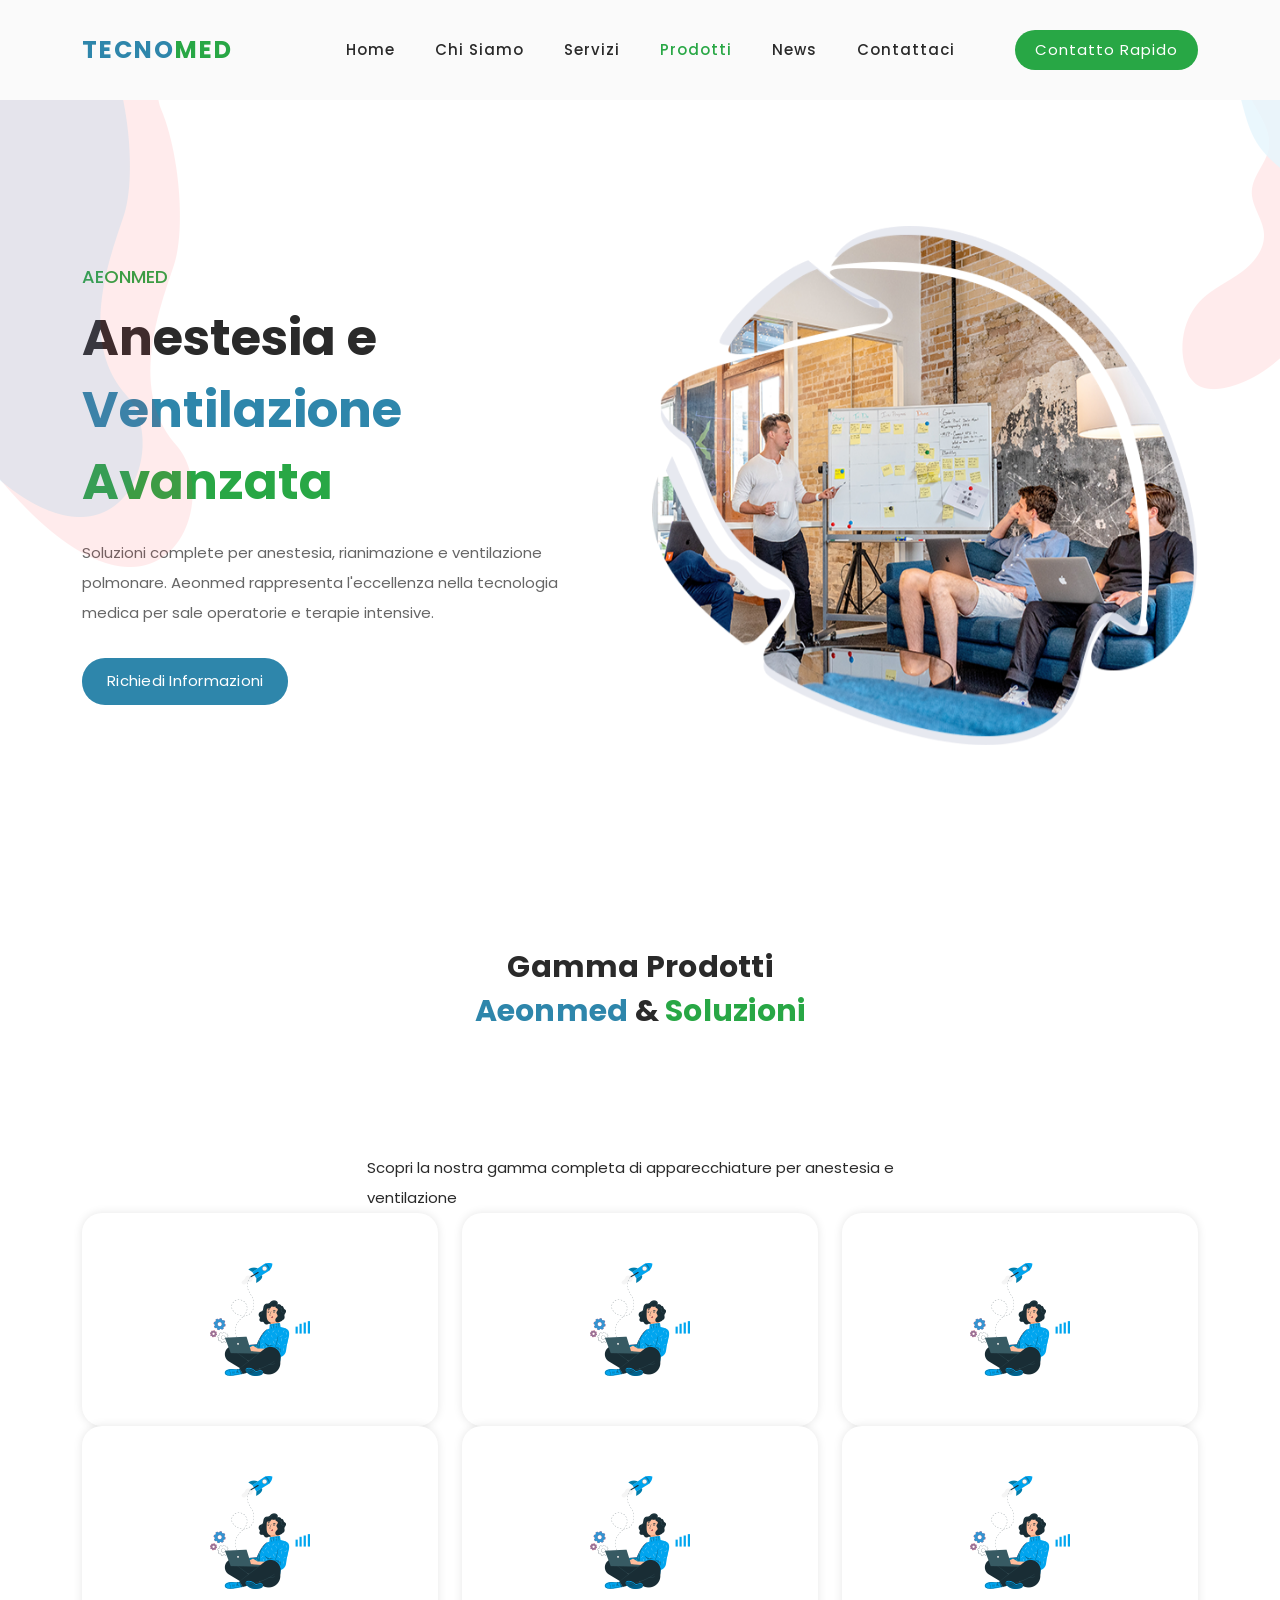
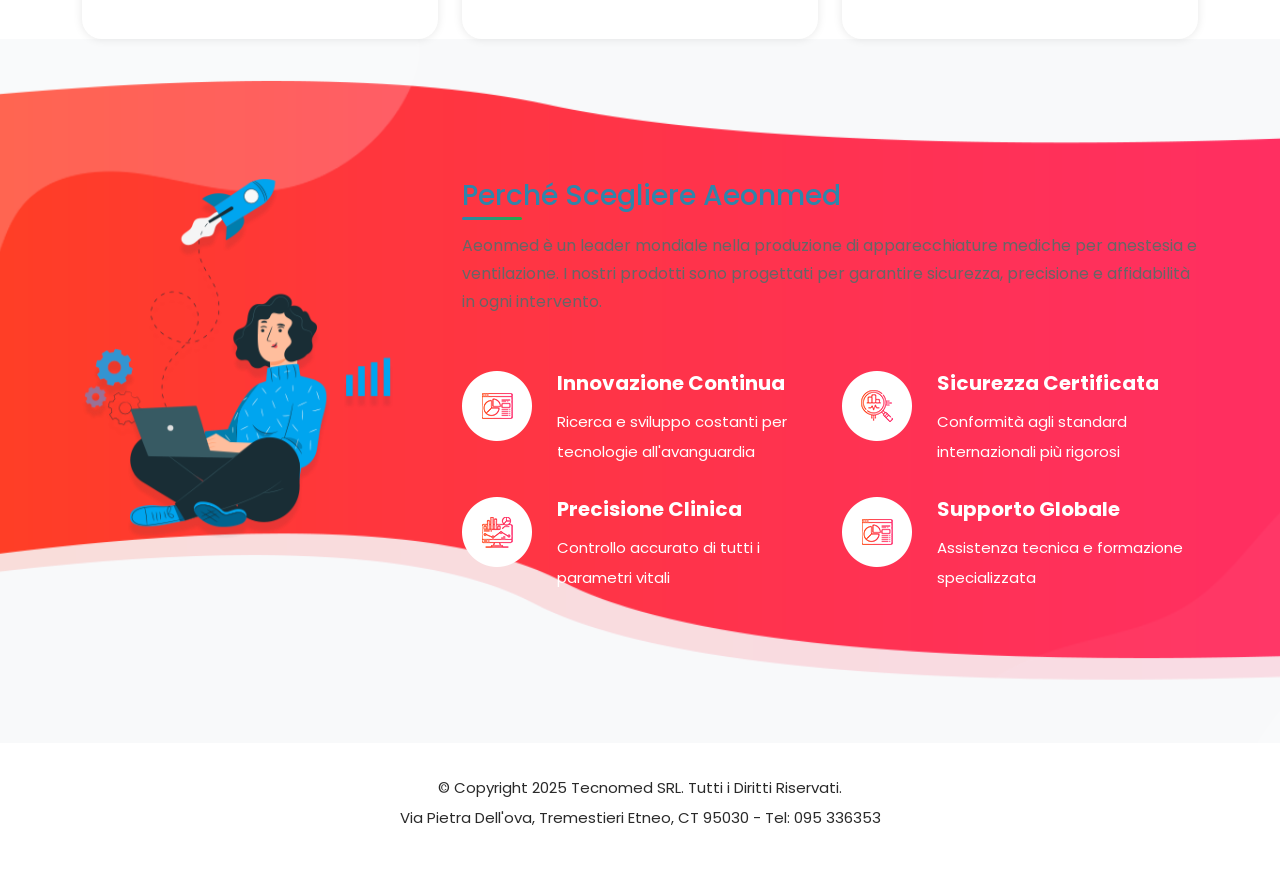
==== aeonmed.html @ e7a92d98 "first change" ====
<!DOCTYPE html>
<html lang="it">

<head>
    <meta charset="UTF-8">
    <meta name="viewport" content="width=device-width, initial-scale=1, shrink-to-fit=no">
    <meta name="description" content="Aeonmed - Apparecchiature per anestesia, tavoli operatori e ventilatori polmonari">
    <meta name="author" content="Tecnomed SRL">
    <link rel="preconnect" href="https://fonts.gstatic.com">
    <link href="https://fonts.googleapis.com/css2?family=Poppins:wght@100;200;300;400;500;600;700;800;900&display=swap" rel="stylesheet">

    <title>Aeonmed - Anestesia e Ventilatori | Tecnomed SRL</title>

    <!-- Bootstrap core CSS -->
    <link href="vendor/bootstrap/css/bootstrap.min.css" rel="stylesheet">

    <!-- Additional CSS Files -->
    <link rel="stylesheet" href="assets/css/fontawesome.css">
    <link rel="stylesheet" href="assets/css/templatemo-space-dynamic.css">
    <link rel="stylesheet" href="assets/css/animated.css">
    <link rel="stylesheet" href="assets/css/owl.css">
    <link rel="stylesheet" href="assets/css/tecnomed-colors.css">
</head>

<body>

    <!-- ***** Header Area Start ***** -->
    <header class="header-area header-sticky wow slideInDown" data-wow-duration="0.75s" data-wow-delay="0s">
        <div class="container">
            <div class="row">
                <div class="col-12">
                    <nav class="main-nav">
                        <!-- ***** Logo Start ***** -->
                        <a href="index.html" class="logo">
                            <h4>Tecno<span>med</span></h4>
                        </a>
                        <!-- ***** Logo End ***** -->
                        <!-- ***** Menu Start ***** -->
                        <ul class="nav">
                            <li class="scroll-to-section"><a href="index.html">Home</a></li>
                            <li class="scroll-to-section"><a href="index.html#about">Chi Siamo</a></li>
                            <li class="scroll-to-section"><a href="index.html#services">Servizi</a></li>
                            <li class="scroll-to-section"><a href="index.html#portfolio" class="active">Prodotti</a></li>
                            <li class="scroll-to-section"><a href="index.html#blog">News</a></li>
                            <li class="scroll-to-section"><a href="index.html#contact">Contattaci</a></li>
                            <li class="scroll-to-section">
                                <div class="main-red-button"><a href="index.html#contact">Contatto Rapido</a></div>
                            </li>
                        </ul>
                        <a class='menu-trigger'>
                            <span>Menu</span>
                        </a>
                        <!-- ***** Menu End ***** -->
                    </nav>
                </div>
            </div>
        </div>
    </header>
    <!-- ***** Header Area End ***** -->

    <!-- ***** Main Banner Area Start ***** -->
    <div class="main-banner wow fadeIn" style="background: #f8f9fa; padding: 120px 0 80px 0;">
        <div class="container">
            <div class="row">
                <div class="col-lg-12">
                    <div class="row">
                        <div class="col-lg-6 align-self-center">
                            <div class="left-content header-text wow fadeInLeft" data-wow-duration="1s" data-wow-delay="1s">
                                <h6 style="color: #2E86AB;">Aeonmed</h6>
                                <h2 style="color: #2a2a2a;">Anestesia e <em style="color: #2E86AB;">Ventilazione</em> <span style="color: #28A745;">Avanzata</span></h2>
                                <p style="color: #666;">Soluzioni complete per anestesia, rianimazione e ventilazione polmonare. Aeonmed rappresenta l'eccellenza nella tecnologia medica per sale operatorie e terapie intensive.</p>
                                <div class="main-blue-button" style="margin-top: 30px;">
                                    <a href="index.html#contact">Richiedi Informazioni</a>
                                </div>
                            </div>
                        </div>
                        <div class="col-lg-6">
                            <div class="right-image wow fadeInRight" data-wow-duration="1s" data-wow-delay="0.5s">
                                <img src="assets/images/banner-right-image.png" alt="Aeonmed">
                            </div>
                        </div>
                    </div>
                </div>
            </div>
        </div>
    </div>
    <!-- ***** Main Banner Area End ***** -->

    <!-- ***** Products Categories Start ***** -->
    <div id="products" class="our-portfolio section" style="padding-top: 80px;">
        <div class="container">
            <div class="row">
                <div class="col-lg-6 offset-lg-3">
                    <div class="section-heading wow bounceIn" data-wow-duration="1s" data-wow-delay="0.2s">
                        <h2>Gamma Prodotti <em>Aeonmed</em> &amp; <span>Soluzioni</span></h2>
                        <p>Scopri la nostra gamma completa di apparecchiature per anestesia e ventilazione</p>
                    </div>
                </div>
            </div>
            <div class="row">
                <div class="col-lg-4 col-sm-6">
                    <a href="aeonmed-anestesia.html">
                        <div class="item wow bounceInUp" data-wow-duration="1s" data-wow-delay="0.3s">
                            <div class="hidden-content">
                                <h4>Anestesia</h4>
                                <p>Stazioni di anestesia complete con sistemi di monitoraggio avanzati.</p>
                            </div>
                            <div class="showed-content">
                                <img src="assets/images/portfolio-image.png" alt="Anestesia Aeonmed">
                            </div>
                        </div>
                    </a>
                </div>
                <div class="col-lg-4 col-sm-6">
                    <a href="aeonmed-tavoli.html">
                        <div class="item wow bounceInUp" data-wow-duration="1s" data-wow-delay="0.4s">
                            <div class="hidden-content">
                                <h4>Tavoli Operatori</h4>
                                <p>Tavoli operatori elettrici e manuali per ogni specialità chirurgica.</p>
                            </div>
                            <div class="showed-content">
                                <img src="assets/images/portfolio-image.png" alt="Tavoli Operatori">
                            </div>
                        </div>
                    </a>
                </div>
                <div class="col-lg-4 col-sm-6">
                    <a href="aeonmed-ventilatori.html">
                        <div class="item wow bounceInUp" data-wow-duration="1s" data-wow-delay="0.5s">
                            <div class="hidden-content">
                                <h4>Ventilatori Polmonari</h4>
                                <p>Ventilatori per terapia intensiva e supporto respiratorio avanzato.</p>
                            </div>
                            <div class="showed-content">
                                <img src="assets/images/portfolio-image.png" alt="Ventilatori">
                            </div>
                        </div>
                    </a>
                </div>
                <div class="col-lg-4 col-sm-6">
                    <a href="aeonmed-rianimazione.html">
                        <div class="item wow bounceInUp" data-wow-duration="1s" data-wow-delay="0.6s">
                            <div class="hidden-content">
                                <h4>Rianimazione</h4>
                                <p>Sistemi completi per rianimazione e supporto vitale avanzato.</p>
                            </div>
                            <div class="showed-content">
                                <img src="assets/images/portfolio-image.png" alt="Rianimazione">
                            </div>
                        </div>
                    </a>
                </div>
                <div class="col-lg-4 col-sm-6">
                    <a href="aeonmed-bpap.html">
                        <div class="item wow bounceInUp" data-wow-duration="1s" data-wow-delay="0.7s">
                            <div class="hidden-content">
                                <h4>BPAP</h4>
                                <p>Sistemi di ventilazione non invasiva a pressione positiva bifasica.</p>
                            </div>
                            <div class="showed-content">
                                <img src="assets/images/portfolio-image.png" alt="BPAP">
                            </div>
                        </div>
                    </a>
                </div>
                <div class="col-lg-4 col-sm-6">
                    <a href="aeonmed-cpap.html">
                        <div class="item wow bounceInUp" data-wow-duration="1s" data-wow-delay="0.8s">
                            <div class="hidden-content">
                                <h4>CPAP</h4>
                                <p>Dispositivi per pressione positiva continua delle vie aeree.</p>
                            </div>
                            <div class="showed-content">
                                <img src="assets/images/portfolio-image.png" alt="CPAP">
                            </div>
                        </div>
                    </a>
                </div>
            </div>
        </div>
    </div>
    <!-- ***** Products Categories End ***** -->

    <!-- ***** Features Section Start ***** -->
    <div class="about-us section" style="background-color: #f8f9fa;">
        <div class="container">
            <div class="row">
                <div class="col-lg-4">
                    <div class="left-image wow fadeIn" data-wow-duration="1s" data-wow-delay="0.2s">
                        <img src="assets/images/about-left-image.png" alt="Aeonmed Features">
                    </div>
                </div>
                <div class="col-lg-8 align-self-center">
                    <div class="services">
                        <div class="row">
                            <div class="col-lg-12" style="margin-bottom: 30px;">
                                <div class="company-description">
                                    <h3 style="color: #2E86AB; margin-bottom: 20px;">Perché Scegliere Aeonmed</h3>
                                    <p style="font-size: 16px; line-height: 28px; color: #666; margin-bottom: 25px;">
                                        Aeonmed è un leader mondiale nella produzione di apparecchiature mediche per anestesia e ventilazione. 
                                        I nostri prodotti sono progettati per garantire sicurezza, precisione e affidabilità in ogni intervento.
                                    </p>
                                </div>
                            </div>
                            <div class="col-lg-6">
                                <div class="item wow fadeIn" data-wow-duration="1s" data-wow-delay="0.5s">
                                    <div class="icon">
                                        <img src="assets/images/service-icon-01.png" alt="Innovazione">
                                    </div>
                                    <div class="right-text">
                                        <h4>Innovazione Continua</h4>
                                        <p>Ricerca e sviluppo costanti per tecnologie all'avanguardia</p>
                                    </div>
                                </div>
                            </div>
                            <div class="col-lg-6">
                                <div class="item wow fadeIn" data-wow-duration="1s" data-wow-delay="0.7s">
                                    <div class="icon">
                                        <img src="assets/images/service-icon-02.png" alt="Sicurezza">
                                    </div>
                                    <div class="right-text">
                                        <h4>Sicurezza Certificata</h4>
                                        <p>Conformità agli standard internazionali più rigorosi</p>
                                    </div>
                                </div>
                            </div>
                            <div class="col-lg-6">
                                <div class="item wow fadeIn" data-wow-duration="1s" data-wow-delay="0.9s">
                                    <div class="icon">
                                        <img src="assets/images/service-icon-03.png" alt="Precisione">
                                    </div>
                                    <div class="right-text">
                                        <h4>Precisione Clinica</h4>
                                        <p>Controllo accurato di tutti i parametri vitali</p>
                                    </div>
                                </div>
                            </div>
                            <div class="col-lg-6">
                                <div class="item wow fadeIn" data-wow-duration="1s" data-wow-delay="1.1s">
                                    <div class="icon">
                                        <img src="assets/images/service-icon-04.png" alt="Supporto">
                                    </div>
                                    <div class="right-text">
                                        <h4>Supporto Globale</h4>
                                        <p>Assistenza tecnica e formazione specializzata</p>
                                    </div>
                                </div>
                            </div>
                        </div>
                    </div>
                </div>
            </div>
        </div>
    </div>
    <!-- ***** Features Section End ***** -->

    <!-- ***** Footer Start ***** -->
    <footer>
        <div class="container">
            <div class="row">
                <div class="col-lg-12 wow fadeIn" data-wow-duration="1s" data-wow-delay="0.25s">
                    <p>© Copyright 2025 Tecnomed SRL. Tutti i Diritti Riservati.

                        <br>Via Pietra Dell'ova, Tremestieri Etneo, CT 95030 - Tel: 095 336353</p>
                </div>
            </div>
        </div>
    </footer>
    <!-- ***** Footer End ***** -->

    <!-- Scripts -->
    <script src="vendor/jquery/jquery.min.js"></script>
    <script src="vendor/bootstrap/js/bootstrap.bundle.min.js"></script>
    <script src="assets/js/owl-carousel.js"></script>
    <script src="assets/js/animation.js"></script>
    <script src="assets/js/imagesloaded.js"></script>
    <script src="assets/js/templatemo-custom.js"></script>

</body>

</html>
---- assets/css/templatemo-space-dynamic.css ----
/* 

TemplateMo 562 Space Dynamic

https://templatemo.com/tm-562-space-dynamic

*/

/* ---------------------------------------------
Table of contents
------------------------------------------------
01. font & reset css
02. reset
03. global styles
04. header
05. banner
06. features
07. testimonials
08. contact
09. footer
10. preloader
11. search
12. portfolio

--------------------------------------------- */
/* 
---------------------------------------------
font & reset css
--------------------------------------------- 
*/
@import url('https://fonts.googleapis.com/css2?family=Poppins:wght@100;200;300;400;500;600;700;800;900&display=swap');
/* 
---------------------------------------------
reset
--------------------------------------------- 
*/
html, body, div, span, applet, object, iframe, h1, h2, h3, h4, h5, h6, p, blockquote, div
pre, a, abbr, acronym, address, big, cite, code, del, dfn, em, font, img, ins, kbd, q,
s, samp, small, strike, strong, sub, sup, tt, var, b, u, i, center, dl, dt, dd, ol, ul, li,
figure, header, nav, section, article, aside, footer, figcaption {
  margin: 0;
  padding: 0;
  border: 0;
  outline: 0;
}

/* clear fix */
.grid:after {
  content: '';
  display: block;
  clear: both;
}

/* ---- .grid-item ---- */

.grid-sizer,
.grid-item {
  width: 50%;
}

.grid-item {
  float: left;
}

.grid-item img {
  display: block;
  max-width: 100%;
}

.clearfix:after {
  content: ".";
  display: block;
  clear: both;
  visibility: hidden;
  line-height: 0;
  height: 0;
}

.clearfix {
  display: inline-block;
}

html[xmlns] .clearfix {
  display: block;
}

* html .clearfix {
  height: 1%;
}

ul, li {
  padding: 0;
  margin: 0;
  list-style: none;
}

header, nav, section, article, aside, footer, hgroup {
  display: block;
}

* {
  box-sizing: border-box;
}

html, body {
  font-family: 'Poppins', sans-serif;
  font-weight: 400;
  background-color: #fff;
  -ms-text-size-adjust: 100%;
  -webkit-font-smoothing: antialiased;
  -moz-osx-font-smoothing: grayscale;
}

a {
  text-decoration: none !important;
}

h1, h2, h3, h4, h5, h6 {
  margin-top: 0px;
  margin-bottom: 0px;
}

ul {
  margin-bottom: 0px;
}

p {
  font-size: 15px;
  line-height: 30px;
  color: #2a2a2a;
}

img {
  width: 100%;
  overflow: hidden;
}

/* 
---------------------------------------------
global styles
--------------------------------------------- 
*/
html,
body {
  background: #fff;
  font-family: 'Poppins', sans-serif;
}

::selection {
  background: #2E86AB;
  color: #fff;
}

::-moz-selection {
  background: #2E86AB;
  color: #fff;
}

@media (max-width: 991px) {
  html, body {
    overflow-x: hidden;
  }
  .mobile-top-fix {
    margin-top: 30px;
    margin-bottom: 0px;
  }
  .mobile-bottom-fix {
    margin-bottom: 30px;
  }
  .mobile-bottom-fix-big {
    margin-bottom: 60px;
  }
}

.page-section {
  margin-top: 120px;
}

.section-heading h2 {
  font-size: 30px;
  text-transform: capitalize;
  color: #2a2a2a;
  font-weight: 700;
  letter-spacing: 0.25px;
  position: relative;
  z-index: 2;
  line-height: 44px;
}

.section-heading h2 em {
  font-style: normal;
  color: #2E86AB;
}

.section-heading h2 span {
  color: #28A745;
}

.main-blue-button a {
  display: inline-block;
  background-color: #2E86AB;
  font-size: 15px;
  font-weight: 400;
  color: #fff;
  text-transform: capitalize;
  padding: 12px 25px;
  border-radius: 23px;
  letter-spacing: 0.25px;
}

.main-red-button a {
  display: inline-block;
  background-color: #28A745;
  font-size: 15px;
  font-weight: 400;
  color: #fff;
  text-transform: capitalize;
  padding: 12px 25px;
  border-radius: 23px;
  letter-spacing: 0.25px;
}

.main-white-button a {
  display: inline-block;
  background-color: #fff;
  font-size: 15px;
  font-weight: 400;
  color: #fe3f40;
  text-transform: capitalize;
  padding: 12px 25px;
  border-radius: 23px;
  letter-spacing: 0.25px;
}

/* 
---------------------------------------------
header
--------------------------------------------- 
*/

.background-header {
  background-color: #fff!important;
  height: 80px!important;
  position: fixed!important;
  top: 0px;
  left: 0px;
  right: 0px;
  box-shadow: 0px 0px 10px rgba(0,0,0,0.15)!important;
}

.background-header .logo,
.background-header .main-nav .nav li a {
  color: #1e1e1e!important;
}

.background-header .main-nav .nav li:hover a {
  color: #fe3f40!important;
}

.background-header .nav li a.active {
  color: #fe3f40!important;
}

.header-area {
  background-color: #fafafa;
  position: absolute;
  top: 0px;
  left: 0px;
  right: 0px;
  z-index: 100;
  height: 100px;
  -webkit-transition: all .5s ease 0s;
  -moz-transition: all .5s ease 0s;
  -o-transition: all .5s ease 0s;
  transition: all .5s ease 0s;
}

.header-area .main-nav {
  min-height: 80px;
  background: transparent;
}

.header-area .main-nav .logo {
  line-height: 100px;
  color: #fff;
  font-size: 24px;
  font-weight: 700;
  text-transform: uppercase;
  letter-spacing: 2px;
  float: left;
  -webkit-transition: all 0.3s ease 0s;
  -moz-transition: all 0.3s ease 0s;
  -o-transition: all 0.3s ease 0s;
  transition: all 0.3s ease 0s;
}

.header-area .main-nav .logo h4 {
    font-size: 24px;
    font-weight: 700;
    text-transform: uppercase;
    color: #03a4ed;
    line-height: 100px;
    float: left;
    -webkit-transition: all 0.3s ease 0s;
    -moz-transition: all 0.3s ease 0s;
    -o-transition: all 0.3s ease 0s;
    transition: all 0.3s ease 0s;
}

.logo h4 span {
  color: #fe3f40;
}

.background-header .main-nav .logo h4 {
  line-height: 80px;
}

.background-header .main-nav .nav {
  margin-top: 20px !important;
}

.header-area .main-nav .nav {
  float: right;
  margin-top: 30px;
  margin-right: 0px;
  background-color: transparent;
  -webkit-transition: all 0.3s ease 0s;
  -moz-transition: all 0.3s ease 0s;
  -o-transition: all 0.3s ease 0s;
  transition: all 0.3s ease 0s;
  position: relative;
  z-index: 999;
}

.header-area .main-nav .nav li {
  padding-left: 20px;
  padding-right: 20px;
}

.header-area .main-nav .nav li:last-child {
  padding-right: 0px;
  padding-left: 40px;
}

.header-area .main-nav .nav li:last-child a ,
.background-header .main-nav .nav li:last-child a {
  color: #fff !important;
  padding: 0px 20px;
  font-weight: 400;
}

.header-area .main-nav .nav li:last-child a:hover,
.header-area .main-nav .nav li:last-child a.active {
  color: #fff !important;
}

.header-area .main-nav .nav li a {
  display: block;
  font-weight: 500;
  font-size: 15px;
  color: #2a2a2a;
  text-transform: capitalize;
  -webkit-transition: all 0.3s ease 0s;
  -moz-transition: all 0.3s ease 0s;
  -o-transition: all 0.3s ease 0s;
  transition: all 0.3s ease 0s;
  height: 40px;
  line-height: 40px;
  border: transparent;
  letter-spacing: 1px;
}

.header-area .main-nav .nav li a {
  color: #2a2a2a;
}

.header-area .main-nav .nav li:hover a,
.header-area .main-nav .nav li a.active {
  color: #fe3f40!important;
}

.background-header .main-nav .nav li:hover a,
.background-header .main-nav .nav li a.active {
  color: #fe3f40!important;
  opacity: 1;
}

.header-area .main-nav .nav li:last-child a:hover ,
.background-header .main-nav .nav li:last-child a:hover {
  background-color: #03a4ed;
}

.header-area .main-nav .nav li.submenu {
  position: relative;
  padding-right: 30px;
}

.header-area .main-nav .nav li.submenu:after {
  font-family: FontAwesome;
  content: "\f107";
  font-size: 12px;
  color: #2a2a2a;
  position: absolute;
  right: 18px;
  top: 12px;
}

.background-header .main-nav .nav li.submenu:after {
  color: #2a2a2a;
}

.header-area .main-nav .nav li.submenu ul {
  position: absolute;
  width: 200px;
  box-shadow: 0 2px 28px 0 rgba(0, 0, 0, 0.06);
  overflow: hidden;
  top: 50px;
  opacity: 0;
  transform: translateY(+2em);
  visibility: hidden;
  z-index: -1;
  transition: all 0.3s ease-in-out 0s, visibility 0s linear 0.3s, z-index 0s linear 0.01s;
}

.header-area .main-nav .nav li.submenu ul li {
  margin-left: 0px;
  padding-left: 0px;
  padding-right: 0px;
}

.header-area .main-nav .nav li.submenu ul li a {
  opacity: 1;
  display: block;
  background: #f7f7f7;
  color: #2a2a2a!important;
  padding-left: 20px;
  height: 40px;
  line-height: 40px;
  -webkit-transition: all 0.3s ease 0s;
  -moz-transition: all 0.3s ease 0s;
  -o-transition: all 0.3s ease 0s;
  transition: all 0.3s ease 0s;
  position: relative;
  font-size: 13px;
  font-weight: 400;
  border-bottom: 1px solid #eee;
}

.header-area .main-nav .nav li.submenu ul li a:hover {
  background: #fff;
  color: #fe3f40!important;
  padding-left: 25px;
}

.header-area .main-nav .nav li.submenu ul li a:hover:before {
  width: 3px;
}

.header-area .main-nav .nav li.submenu:hover ul {
  visibility: visible;
  opacity: 1;
  z-index: 1;
  transform: translateY(0%);
  transition-delay: 0s, 0s, 0.3s;
}

.header-area .main-nav .menu-trigger {
  cursor: pointer;
  display: block;
  position: absolute;
  top: 33px;
  width: 32px;
  height: 40px;
  text-indent: -9999em;
  z-index: 99;
  right: 40px;
  display: none;
}

.background-header .main-nav .menu-trigger {
  top: 23px;
}

.header-area .main-nav .menu-trigger span,
.header-area .main-nav .menu-trigger span:before,
.header-area .main-nav .menu-trigger span:after {
  -moz-transition: all 0.4s;
  -o-transition: all 0.4s;
  -webkit-transition: all 0.4s;
  transition: all 0.4s;
  background-color: #1e1e1e;
  display: block;
  position: absolute;
  width: 30px;
  height: 2px;
  left: 0;
}

.background-header .main-nav .menu-trigger span,
.background-header .main-nav .menu-trigger span:before,
.background-header .main-nav .menu-trigger span:after {
  background-color: #1e1e1e;
}

.header-area .main-nav .menu-trigger span:before,
.header-area .main-nav .menu-trigger span:after {
  -moz-transition: all 0.4s;
  -o-transition: all 0.4s;
  -webkit-transition: all 0.4s;
  transition: all 0.4s;
  background-color: #1e1e1e;
  display: block;
  position: absolute;
  width: 30px;
  height: 2px;
  left: 0;
  width: 75%;
}

.background-header .main-nav .menu-trigger span:before,
.background-header .main-nav .menu-trigger span:after {
  background-color: #1e1e1e;
}

.header-area .main-nav .menu-trigger span:before,
.header-area .main-nav .menu-trigger span:after {
  content: "";
}

.header-area .main-nav .menu-trigger span {
  top: 16px;
}

.header-area .main-nav .menu-trigger span:before {
  -moz-transform-origin: 33% 100%;
  -ms-transform-origin: 33% 100%;
  -webkit-transform-origin: 33% 100%;
  transform-origin: 33% 100%;
  top: -10px;
  z-index: 10;
}

.header-area .main-nav .menu-trigger span:after {
  -moz-transform-origin: 33% 0;
  -ms-transform-origin: 33% 0;
  -webkit-transform-origin: 33% 0;
  transform-origin: 33% 0;
  top: 10px;
}

.header-area .main-nav .menu-trigger.active span,
.header-area .main-nav .menu-trigger.active span:before,
.header-area .main-nav .menu-trigger.active span:after {
  background-color: transparent;
  width: 100%;
}

.header-area .main-nav .menu-trigger.active span:before {
  -moz-transform: translateY(6px) translateX(1px) rotate(45deg);
  -ms-transform: translateY(6px) translateX(1px) rotate(45deg);
  -webkit-transform: translateY(6px) translateX(1px) rotate(45deg);
  transform: translateY(6px) translateX(1px) rotate(45deg);
  background-color: #1e1e1e;
}

.background-header .main-nav .menu-trigger.active span:before {
  background-color: #1e1e1e;
}

.header-area .main-nav .menu-trigger.active span:after {
  -moz-transform: translateY(-6px) translateX(1px) rotate(-45deg);
  -ms-transform: translateY(-6px) translateX(1px) rotate(-45deg);
  -webkit-transform: translateY(-6px) translateX(1px) rotate(-45deg);
  transform: translateY(-6px) translateX(1px) rotate(-45deg);
  background-color: #1e1e1e;
}

.background-header .main-nav .menu-trigger.active span:after {
  background-color: #1e1e1e;
}

.header-area.header-sticky {
  min-height: 80px;
}

.header-area .nav {
  margin-top: 30px;
}

.header-area.header-sticky .nav li a.active {
  color: #fe3f40;
}

@media (max-width: 1200px) {
  .header-area .main-nav .nav li {
    padding-left: 12px;
    padding-right: 12px;
  }
  .header-area .main-nav:before {
    display: none;
  }
}

@media (max-width: 992px) {
  .header-area .main-nav .nav li:last-child  ,
  .background-header .main-nav .nav li:last-child {
    display: none;
  }
  .header-area .main-nav .nav li:nth-child(6),
  .background-header .main-nav .nav li:nth-child(6) {
    padding-right: 0px;
  }
}

@media (max-width: 767px) {
  .background-header .main-nav .nav {
    margin-top: 80px !important;
  }
  .header-area .main-nav .logo {
    color: #1e1e1e;
  }
  .header-area.header-sticky .nav li a:hover,
  .header-area.header-sticky .nav li a.active {
    color: #fe3f40!important;
    opacity: 1;
  }
  .header-area.header-sticky .nav li.search-icon a {
    width: 100%;
  }
  .header-area {
    background-color: #f7f7f7;
    padding: 0px 15px;
    height: 100px;
    box-shadow: none;
    text-align: center;
  }
  .header-area .container {
    padding: 0px;
  }
  .header-area .logo {
    margin-left: 30px;
  }
  .header-area .menu-trigger {
    display: block !important;
  }
  .header-area .main-nav {
    overflow: hidden;
  }
  .header-area .main-nav .nav {
    float: none;
    width: 100%;
    display: none;
    -webkit-transition: all 0s ease 0s;
    -moz-transition: all 0s ease 0s;
    -o-transition: all 0s ease 0s;
    transition: all 0s ease 0s;
    margin-left: 0px;
  }
  .background-header .nav {
    margin-top: 80px;
  }
  .header-area .main-nav .nav li:first-child {
    border-top: 1px solid #eee;
  }
  .header-area.header-sticky .nav {
    margin-top: 100px;
  }
  .header-area .main-nav .nav li {
    width: 100%;
    background: #fff;
    border-bottom: 1px solid #e7e7e7;
    padding-left: 0px !important;
    padding-right: 0px !important;
  }
  .header-area .main-nav .nav li a {
    height: 50px !important;
    line-height: 50px !important;
    padding: 0px !important;
    border: none !important;
    background: #f7f7f7 !important;
    color: #191a20 !important;
  }
  .header-area .main-nav .nav li a:hover {
    background: #eee !important;
    color: #fe3f40!important;
  }
  .header-area .main-nav .nav li.submenu ul {
    position: relative;
    visibility: inherit;
    opacity: 1;
    z-index: 1;
    transform: translateY(0%);
    transition-delay: 0s, 0s, 0.3s;
    top: 0px;
    width: 100%;
    box-shadow: none;
    height: 0px;
  }
  .header-area .main-nav .nav li.submenu ul li a {
    font-size: 12px;
    font-weight: 400;
  }
  .header-area .main-nav .nav li.submenu ul li a:hover:before {
    width: 0px;
  }
  .header-area .main-nav .nav li.submenu ul.active {
    height: auto !important;
  }
  .header-area .main-nav .nav li.submenu:after {
    color: #3B566E;
    right: 25px;
    font-size: 14px;
    top: 15px;
  }
  .header-area .main-nav .nav li.submenu:hover ul, .header-area .main-nav .nav li.submenu:focus ul {
    height: 0px;
  }
}

@media (min-width: 767px) {
  .header-area .main-nav .nav {
    display: flex !important;
  }
}

/* 
---------------------------------------------
preloader
--------------------------------------------- 
*/

.js-preloader {
    position: fixed;
    top: 0;
    left: 0;
    right: 0;
    bottom: 0;
    background-color: #fff;
    display: -webkit-box;
    display: flex;
    -webkit-box-align: center;
    align-items: center;
    -webkit-box-pack: center;
    justify-content: center;
    opacity: 1;
    visibility: visible;
    z-index: 9999;
    -webkit-transition: opacity 0.25s ease;
    transition: opacity 0.25s ease;
}

.js-preloader.loaded {
    opacity: 0;
    visibility: hidden;
    pointer-events: none;
}

@-webkit-keyframes dot {
    50% {
        -webkit-transform: translateX(96px);
        transform: translateX(96px);
    }
}

@keyframes dot {
    50% {
        -webkit-transform: translateX(96px);
        transform: translateX(96px);
    }
}

@-webkit-keyframes dots {
    50% {
        -webkit-transform: translateX(-31px);
        transform: translateX(-31px);
    }
}

@keyframes dots {
    50% {
        -webkit-transform: translateX(-31px);
        transform: translateX(-31px);
    }
}

.preloader-inner {
    position: relative;
    width: 142px;
    height: 40px;
    background: #fff;
}

.preloader-inner .dot {
    position: absolute;
    width: 16px;
    height: 16px;
    top: 12px;
    left: 15px;
    background: #fe3f40;
    border-radius: 50%;
    -webkit-transform: translateX(0);
    transform: translateX(0);
    -webkit-animation: dot 2.8s infinite;
    animation: dot 2.8s infinite;
}

.preloader-inner .dots {
    -webkit-transform: translateX(0);
    transform: translateX(0);
    margin-top: 12px;
    margin-left: 31px;
    -webkit-animation: dots 2.8s infinite;
    animation: dots 2.8s infinite;
}

.preloader-inner .dots span {
    display: block;
    float: left;
    width: 16px;
    height: 16px;
    margin-left: 16px;
    background: #fe3f40;
    border-radius: 50%;
}



/* 
---------------------------------------------
Banner Style
--------------------------------------------- 
*/

.main-banner {
  background-repeat: no-repeat;
  background-position: center center;
  background-size: cover;
  padding: 226px 0px 120px 0px;
  position: relative;
  overflow: hidden;
}

.main-banner:after {
  content: '';
  background-image: url(../images/baner-dec-left.png);
  background-repeat: no-repeat;
  position: absolute;
  left: 0;
  top: 100px;
  width: 193px;
  height: 467px;
}

.main-banner:before {
  content: '';
  background-image: url(../images/baner-dec-right.png);
  background-repeat: no-repeat;
  position: absolute;
  right: 0;
  top: 100px;
  width: 98px;
  height: 290px;
}

.main-banner .left-content {
  margin-right: 45px;
}

.main-banner .left-content h6 {
  text-transform: uppercase;
  font-size: 18px;
  color: #fe3f40;
  margin-bottom: 15px;
}

.main-banner .left-content h2 {
  font-size: 50px;
  font-weight: 700;
  color: #2a2a2a;
  line-height: 72px;
}

.main-banner .left-content h2 em {
  color: #03a4ed;
  font-style: normal;
}

.main-banner .left-content h2 span {
  color: #fe3f40;
}

.main-banner .left-content p {
  margin: 20px 0px;
}

.main-banner .left-content form {
  margin-top: 30px;
  width: 470px;
  height: 66px;
  position: relative;
}

.main-banner .left-content form button {
  position: absolute;
  right: 10px;
  top: 10px;
  display: inline-block;
  background-color: #fff;
  font-size: 15px;
  font-weight: 500;
  color: #fe3f40;
  text-transform: capitalize;
  padding: 12px 25px;
  border-radius: 23px;
  letter-spacing: 0.25px;
  outline: none;
  border: none;
}

.main-banner .left-content form input {
  width: 470px;
  height: 66px;
  background-color: #03a4ed;
  border-radius: 33px;
  border: none;
  outline: none;
  padding: 0px 25px;
  color: #fff;
  letter-spacing: 0.25px;
  font-size: 15px;
  font-weight: 300;
}

.main-banner .left-content form input::placeholder {
  color: #fff;
}



/* 
---------------------------------------------
About Us Style
--------------------------------------------- 
*/

#about {
  margin-top: 120px;
}

.about-us {
  background-image: url(../images/about-bg.png);
  background-repeat: no-repeat;
  background-position: center center;
  background-size: cover;
  padding: 140px 0px 120px 0px;
}

.about-us .left-image {
  margin-right: 45px;
}

.about-us .services .item {
  margin-bottom: 30px;
}

.about-us .services .item .icon {
  float: left;
  margin-right: 25px;
}

.about-us .services .item .icon img {
  max-width: 70px;
}

.about-us .services .item h4 {
  color: #fff;
  font-size: 20px;
  font-weight: 700;
  margin-bottom: 12px;
}

.about-us .services .item p {
  color: #fff;
}


/* 
---------------------------------------------
Services Style
--------------------------------------------- 
*/

.our-services {
  margin-top: 0px;
  padding-top: 120px;
}

.our-services .left-image {
  margin-right: 45px;
}

.our-services .section-heading h2 {
  margin-right: 100px;
}

.our-services .section-heading p {
  margin-top: 30px;
  margin-bottom: 60px;
}

.our-services .progress-skill-bar {
  margin-bottom: 30px;
  position: relative;
  width: 100%;
}

.our-services .progress-skill-bar span {
  position: absolute;
  top: 0;
  font-size: 18px;
  font-weight: 600;
  color: #03a4ed;
}

.our-services .first-bar span {
  left: 69%;
}

.our-services .second-bar span {
  left: 81%;
}

.our-services .third-bar span {
  left: 88%;
}

.our-services .progress-skill-bar h4 {
  font-size: 18px;
  font-weight: 700;
  color: #2a2a2a;
  margin-bottom: 14px;
}

.our-services .progress-skill-bar .full-bar {
  width: 100%;
  height: 6px;
  border-radius: 3px;
  background-color: #f7eff1;
  position: relative;
  z-index: 1;
}

.our-services .progress-skill-bar .filled-bar {
  background: rgb(255,77,30);
  background: linear-gradient(105deg, rgba(255,77,30,1) 0%, rgba(255,44,109,1) 100%);
  height: 6px;
  border-radius: 3px;
  margin-bottom: -6px;
  position: relative;
  z-index: 2;
}

.our-services .first-bar .filled-bar {
  width: 71%;
}

.our-services .second-bar .filled-bar {
  width: 83%;
}

.our-services .third-bar .filled-bar {
  width: 90%;
}


/* 
---------------------------------------------
Portfolio
--------------------------------------------- 
*/

.our-portfolio {
  padding-top: 120px;
  margin-top: 0px;
}

.our-portfolio .section-heading h2 {
  text-align: center;
  margin: 0px 90px 0px 90px;
  margin-bottom: 120px;
  position: relative;
  z-index: 1;
}

.our-portfolio .item {
  position: relative;
}

.our-portfolio .item:hover .hidden-content {
  top: -100px;
  opacity: 1;
  visibility: visible;
}

.our-portfolio .item:hover .showed-content {
  top: 90px;
}

.our-portfolio .hidden-content {
  background: linear-gradient(135deg, #2E86AB 0%, #28A745 100%);
  padding: 30px;
  border-radius: 20px;
  text-align: center;
  opacity: 0;
  top: 0;
  visibility: hidden;
  position: absolute;
  z-index: 2;
  transition: all 0.5s;
}

.our-portfolio .hidden-content:after {
  width: 20px;
  height: 20px;
  position: absolute;
  background: rgb(255,77,30);
  content: '';
  left: 50%;
  bottom: -8px;
  margin-left: -5px;
  transform: rotate(45deg);
  background: linear-gradient(105deg, rgba(255,52,69,1) 0%, rgba(255,51,78,1) 100%);
  z-index: -1;
}

.our-portfolio .hidden-content h4 {
  font-size: 20px;
  font-weight: 700;
  color: #fff;
  margin-bottom: 20px;
}

.our-portfolio .hidden-content p {
  color: #fff;
}

.our-portfolio .showed-content {
  top: 0px;
  position: relative;
  z-index: 3;
  background-color: #fff;
  text-align: center;
  padding: 50px;
  border-radius: 20px;
  box-shadow: 0px 0px 10px rgba(0,0,0,0.1);
  transition: all 0.5s;
}

.our-portfolio .showed-content img {
  max-width: 100px;
}


/* 
---------------------------------------------
Blog
--------------------------------------------- 
*/

.our-blog {
  position: relative;
  margin-top: 80px;
  padding-top: 120px;
}

.our-blog .section-heading h2 {
  margin-right: 180px;
}

.our-blog .top-dec {
  text-align: right;
  margin-top: -80px;
}

.our-blog .top-dec img {
  max-width: 270px;
}

.our-blog .left-image {
  position: relative;
}

.our-blog .left-image img {
  border-radius: 20px;
  box-shadow: 0px 0px 15px rgba(0,0,0,0.1);
}

.our-blog .left-image .info {
  position: relative;
}

.our-blog .left-image .info .inner-content {
  background-color: #fff;
  box-shadow: 0px 0px 15px rgba(0,0,0,0.1);
  border-radius: 20px;
  margin-right: 75px;
  position: absolute;
  margin-top: -100px;
  padding: 30px;
}

.our-blog .left-image ul li {
  display: inline-block;
  font-size: 15px;
  color: #afafaf;
  font-weight: 300;
  margin-right: 20px;
}

.our-blog .left-image ul li:last-child {
  margin-right: 0px;
}

.our-blog .left-image ul li i {
  color: #ff4d61;
  font-size: 16px;
  margin-right: 8px;
}

.our-blog .left-image h4 {
  font-size: 20px;
  font-weight: 700;
  color: #2a2a2a;
  margin: 20px 0px 15px 0px;
}

.our-blog .left-image .info .main-blue-button {
  position: absolute;
  bottom: -80px;
  left: 0;
}

.our-blog .right-list {
  margin-left: 30px;
}

.our-blog .right-list ul li {
  display: inline-flex;
  width: 100%;
  margin-bottom: 30px;
}

.our-blog .right-list .left-content {
  margin-right: 45px;
}

.our-blog .right-list .left-content span {
  font-size: 15px;
  color: #afafaf;
  font-weight: 300;
}

.our-blog .right-list .left-content span i {
  color: #ff4d61;
  font-size: 16px;
  margin-right: 8px;
}

.our-blog .right-list .left-content h4 {
  font-size: 20px;
  font-weight: 700;
  color: #2a2a2a;
  margin: 20px 0px 15px 0px;
}


.our-blog .right-list .right-image img {
  width: 250px;
  border-radius: 20px;
}


/* 
---------------------------------------------
contact
--------------------------------------------- 
*/

.contact-us {
  padding: 160px 0px;
  background-image: url(../images/contact-bg.png);
  background-repeat: no-repeat;
  background-position: center center;
  background-size: cover;
}

.contact-us .section-heading h2,
.contact-us .section-heading h2 em,
.contact-us .section-heading h2 span {
  color: #fff;
}

.contact-us .section-heading p {
  color: #fff;
  margin-top: 30px;
}

.phone-info {
  margin-top: 40px;
}

.phone-info h4 {
  font-size: 20px;
  font-weight: 700;
  color: #fff;
}

.phone-info h4 span i {
  width: 46px;
  height: 46px;
  display: inline-block;
  text-align: center;
  line-height: 46px;
  background-color: #fff;
  border-radius: 50%;
  color: #ff3b2c;
  font-size: 22px;
  margin-left: 30px;
  margin-right: 15px;
}

.phone-info h4 span a {
  color: #fff;
  font-size: 15px;
  font-weight: 400;
}

form#contact .contact-dec {
  position: absolute;
  right: -166px;
  bottom: 0;
}

form#contact .contact-dec img {
  max-width: 178px;
}

form#contact {
  margin-left: 30px;
  position: relative;
  background-color: #fff;
  padding: 60px 30px;
  border-radius: 20px;
}

form#contact input {
  width: 100%;
  height: 46px;
  border-radius: 33px;
  background-color: #d1f3ff;
  border: none;
  outline: none;
  font-size: 15px;
  font-weight: 300;
  color: #2a2a2a;
  padding: 0px 20px;
  margin-bottom: 20px;
}

form#contact input::placeholder {
  color: #2a2a2a;
}

form#contact textarea {
  width: 100%;
  min-width: 100%;
  max-width: 100%;
  max-height: 180px;
  min-height: 140px;
  height: 140px;
  border-radius: 20px;
  background-color: #d1f3ff;
  border: none;
  outline: none;
  font-size: 15px;
  font-weight: 300;
  color: #2a2a2a;
  padding: 15px 20px;
  margin-bottom: 20px;
}

form#contact textarea::placeholder {
  color: #2a2a2a;
}

form#contact button {
  display: inline-block;
  background-color: #03a4ed;
  font-size: 15px;
  font-weight: 400;
  color: #fff;
  text-transform: capitalize;
  padding: 12px 25px;
  border-radius: 23px;
  letter-spacing: 0.25px;
  border: none;
  outline: none;
  transition: all .3s;
}

form#contact button:hover {
  background-color: #fe3f40;
}


/* 
---------------------------------------------
Footer Style
--------------------------------------------- 
*/

footer p {
  text-align: center;
  margin: 30px 0px 45px 0px;
}

footer p a {
  color: #fe3f40;
}

/* 
---------------------------------------------
responsive
--------------------------------------------- 
*/

@media (max-width: 1645px) {
  form#contact .contact-dec {
    display: none;
  }
}

@media (max-width: 992px) {
  .main-banner {
    padding-top: 196px;
  }
  .main-banner .left-content {
    margin-right: 0px;
    text-align: center;
    margin-bottom: 45px;
  }
  .main-banner:after {
    top: 76px;
    z-index: -1;
  }
  .main-banner .left-content form,
  .main-banner .left-content form input {
    width: 100%!important;
  }
  #about {
    margin-top: 0px;
  }
  .about-us {
    position: relative;
    background-image: none;
    padding: 0px;
  }
  .about-us .left-image {
    margin-right: 0px;
    position: absolute;
    bottom: -220px;
    right: 0;
  }
  .about-us .services {
    text-align: center;
  }
  .about-us .services .item  {
    background: rgb(255,77,30);
    background: linear-gradient(105deg, rgba(255,77,30,1) 0%, rgba(255,44,109,1) 100%);
    padding: 30px;
    border-radius: 20px;
    display: inline-block;
  }
  .about-us .services .item .right-text {
    text-align: left;
  }
  .our-services {
    margin-top: 200px;
  }
  .our-services .left-image {
    margin-right: 0px;
    margin-bottom: 45px;
  }
  .our-services .section-heading h2,
  .our-services .section-heading p {
    margin-right: 0px;
    text-align: center;
  }
  .our-portfolio .section-heading h2 {
    margin: 0px 0px 80px 0px;
  }
  .our-portfolio .item {
    margin-bottom: 15px;
  }
  .our-blog {
    margin-top: 0px;
  }
  .our-blog .top-dec {
    display: none;
  }
  .our-blog .section-heading h2 {
    margin-right: 0px;
    text-align: center;
    margin-bottom: 45px;
  }
  .our-blog .left-image .info .inner-content {
    position: relative;
    margin-right: 0px;
  }
  .our-blog .left-image .info .main-blue-button {
    position: relative;
    bottom: 0px;
    margin-top: 30px;
  }
  .our-blog .left-image {
    margin-bottom: 45px;
  }
  .contact-us {
    margin-top: 60px;
    padding: 120px 0px;
  }
  .contact-us .section-heading {
    text-align: center;
  }
  form#contact {
    margin-left: 0px;
    margin-top: 30px;
  }
  form#contact .contact-dec {
    display: none;
  }
  footer p {
    margin: 15px 0px 30px 0px;
  }
}

@media (max-width: 767px) {
  .about-us .left-image {
    bottom: -280px;
  }
  .our-blog .right-list {
    margin-left: 0px;
  }
  .our-blog .right-list ul li {
    display: inline-block;
    margin-top: 0px;
    padding-top: 30px;
    border-top: 1px solid #eee;
  }
  .our-blog .right-list .left-content {
    margin-right: 0px;
    width: 100%;
    margin-bottom: 15px;
  }
  .our-blog .right-list .right-image,
  .our-blog .right-list .right-image img {
    width: 100%;
  }
  .phone-info h4 span {
    display: block;
    margin-top: 15px;
  }
  .phone-info h4 span i {
    margin-left: 0px;
  }
}
---- assets/css/tecnomed-colors.css ----
/* Tecnomed SRL - Medical Colors Override */

/* Replace blue color #03a4ed with medical blue #2E86AB */
.logo h4 {
    color: #2E86AB !important;
}

.header-area .main-nav .nav li:last-child a:hover,
.background-header .main-nav .nav li:last-child a:hover {
    background-color: #2E86AB !important;
}

.main-banner .left-content h2 em {
    color: #2E86AB !important;
}

#search fieldset button {
    background-color: #2E86AB !important;
}

.about-us .services .item .right-text h4 {
    color: #ffffff !important;
}

form#contact button {
    background-color: #2E86AB !important;
}

/* Replace red color #fe3f40 with medical green #28A745 */
.main-white-button a {
    color: #28A745 !important;
}

.background-header .main-nav .nav li:hover a,
.background-header .nav li a.active {
    color: #28A745 !important;
}

.logo h4 span {
    color: #28A745 !important;
}

.header-area .main-nav .nav li:hover a,
.header-area .main-nav .nav li a.active {
    color: #28A745 !important;
}

.header-area .main-nav .nav li.submenu ul li a:hover {
    color: #28A745 !important;
}

.header-area.header-sticky .nav li a.active {
    color: #28A745 !important;
}

.header-area.header-sticky .nav li a:hover,
.header-area.header-sticky .nav li a.active {
    color: #28A745 !important;
}

.header-area .main-nav .nav li a:hover {
    color: #28A745 !important;
}

.menu-trigger span:after,
.menu-trigger span:before {
    background: #28A745 !important;
}

.main-banner .left-content h6 {
    color: #28A745 !important;
}

.main-banner .left-content h2 span {
    color: #28A745 !important;
}

#search fieldset input {
    color: #28A745 !important;
}

form#contact button:hover {
    background-color: #28A745 !important;
}

footer p a {
    color: #28A745 !important;
}

/* Additional medical-themed colors */
.clients-section h4 {
    color: #2E86AB !important;
}

.clients-section ul li {
    color: #666 !important;
}

/* Progress bars medical colors */
.progress-skill-bar .filled-bar {
    background: linear-gradient(to right, #2E86AB 0%, #28A745 100%) !important;
}

/* Interactive Clients Section */
.client-item:hover {
    transform: translateY(-3px) !important;
    box-shadow: 0 8px 25px rgba(46, 134, 171, 0.15) !important;
    background: #ffffff !important;
}

.client-item:nth-child(even) {
    border-left-color: #28A745 !important;
}

.client-item:nth-child(odd) {
    border-left-color: #2E86AB !important;
}

/* Company Description Styling */
.company-description h3 {
    position: relative;
}

.company-description h3:after {
    content: '';
    position: absolute;
    bottom: -8px;
    left: 0;
    width: 60px;
    height: 3px;
    background: linear-gradient(to right, #2E86AB, #28A745);
    border-radius: 2px;
}

.company-description strong {
    color: #2E86AB;
}

/* Responsive adjustments for clients grid */
@media (max-width: 768px) {
    .clients-grid {
        grid-template-columns: 1fr !important;
        gap: 10px !important;
    }
    
    .client-item {
        padding: 12px !important;
    }
}

@media (max-width: 576px) {
    .company-description {
        text-align: center;
    }
    
    .company-description h3:after {
        left: 50%;
        transform: translateX(-50%);
    }
}
/* 5-column layout optimization for products section */
@media (min-width: 992px) {
    .our-portfolio .col-lg-2 {
        flex: 0 0 20%;
        max-width: 20%;
    }
}

@media (max-width: 991px) {
    .our-portfolio .col-lg-2 {
        flex: 0 0 33.333333%;
        max-width: 33.333333%;
    }
}

@media (max-width: 767px) {
    .our-portfolio .col-lg-2 {
        flex: 0 0 50%;
        max-width: 50%;
    }
}

/* Ensure equal height for product items */
.our-portfolio .item {
    height: 100%;
    display: flex;
    flex-direction: column;
}

.our-portfolio .showed-content {
    flex-grow: 1;
}

/* Add variety to portfolio items with alternating gradients */
.our-portfolio .item:nth-child(even) .hidden-content {
    background: linear-gradient(135deg, #28A745 0%, #2E86AB 100%) !important;
}

.our-portfolio .item:nth-child(odd) .hidden-content {
    background: linear-gradient(135deg, #2E86AB 0%, #28A745 100%) !important;
}
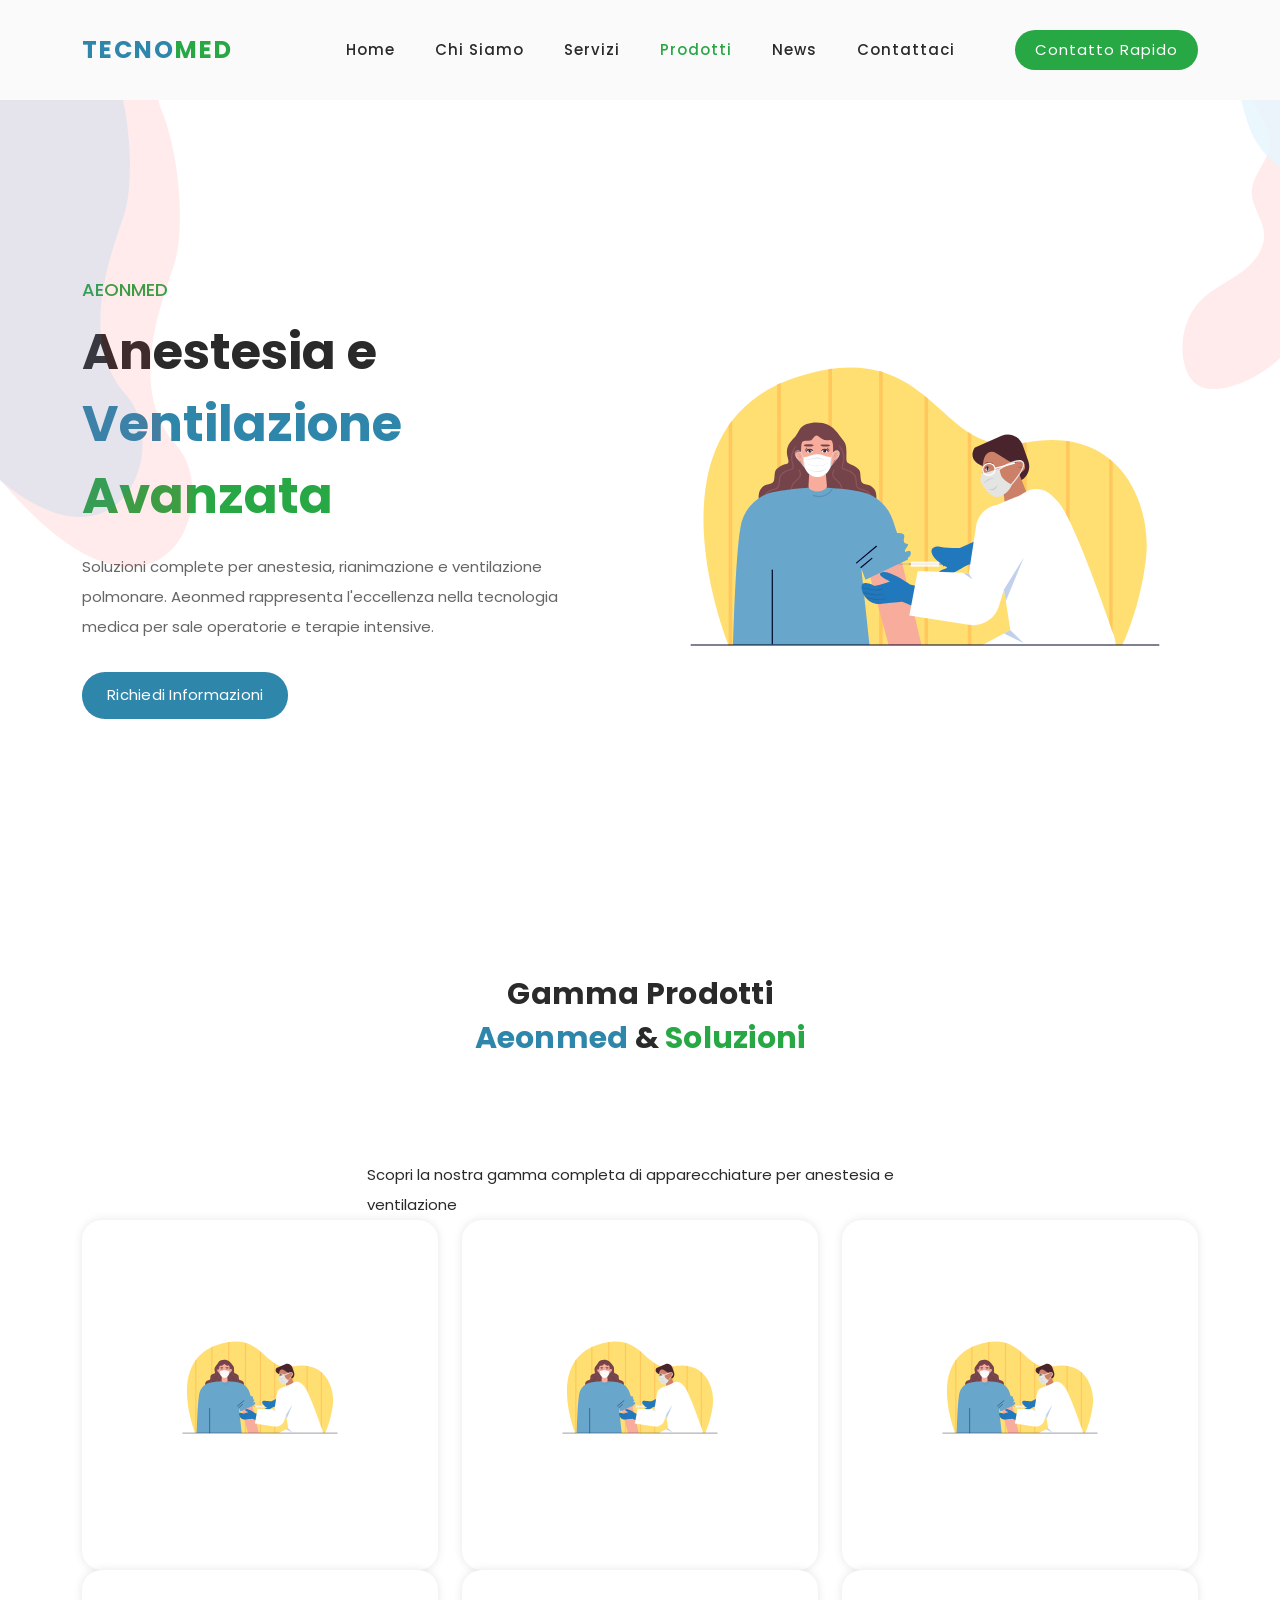
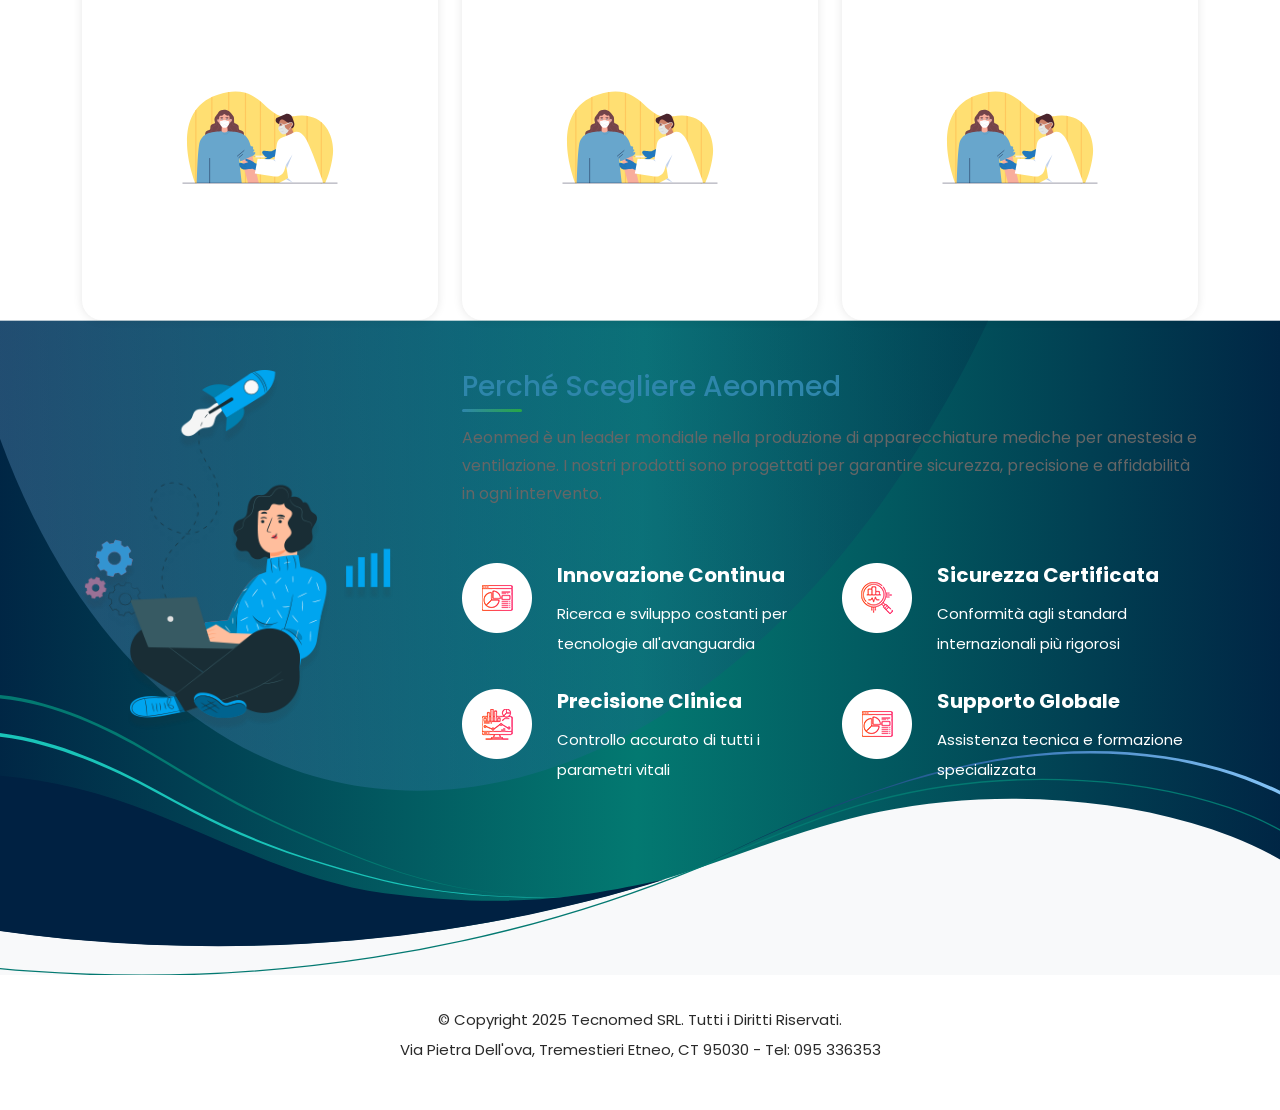
==== commit 255e478a: "fix" ====
--- a/aeonmed.html
+++ b/aeonmed.html
@@ -76,7 +76,7 @@
                         </div>
                         <div class="col-lg-6">
                             <div class="right-image wow fadeInRight" data-wow-duration="1s" data-wow-delay="0.5s">
-                                <img src="assets/images/banner-right-image.png" alt="Aeonmed">
+                                <img src="assets/images/anestesie.svg" alt="Aeonmed">
                             </div>
                         </div>
                     </div>
@@ -98,7 +98,7 @@
                 </div>
             </div>
             <div class="row">
-                <div class="col-lg-4 col-sm-6">
+                <div class="col-12 col-md-6 col-lg-4">
                     <a href="aeonmed-anestesia.html">
                         <div class="item wow bounceInUp" data-wow-duration="1s" data-wow-delay="0.3s">
                             <div class="hidden-content">
@@ -106,12 +106,12 @@
                                 <p>Stazioni di anestesia complete con sistemi di monitoraggio avanzati.</p>
                             </div>
                             <div class="showed-content">
-                                <img src="assets/images/portfolio-image.png" alt="Anestesia Aeonmed">
-                            </div>
-                        </div>
-                    </a>
-                </div>
-                <div class="col-lg-4 col-sm-6">
+                                <img src="assets/images/anestesie.svg" alt="Anestesia Aeonmed">
+                            </div>
+                        </div>
+                    </a>
+                </div>
+                <div class="col-12 col-md-6 col-lg-4">
                     <a href="aeonmed-tavoli.html">
                         <div class="item wow bounceInUp" data-wow-duration="1s" data-wow-delay="0.4s">
                             <div class="hidden-content">
@@ -119,12 +119,12 @@
                                 <p>Tavoli operatori elettrici e manuali per ogni specialità chirurgica.</p>
                             </div>
                             <div class="showed-content">
-                                <img src="assets/images/portfolio-image.png" alt="Tavoli Operatori">
-                            </div>
-                        </div>
-                    </a>
-                </div>
-                <div class="col-lg-4 col-sm-6">
+                                <img src="assets/images/anestesie.svg" alt="Tavoli Operatori">
+                            </div>
+                        </div>
+                    </a>
+                </div>
+                <div class="col-12 col-md-6 col-lg-4">
                     <a href="aeonmed-ventilatori.html">
                         <div class="item wow bounceInUp" data-wow-duration="1s" data-wow-delay="0.5s">
                             <div class="hidden-content">
@@ -132,12 +132,12 @@
                                 <p>Ventilatori per terapia intensiva e supporto respiratorio avanzato.</p>
                             </div>
                             <div class="showed-content">
-                                <img src="assets/images/portfolio-image.png" alt="Ventilatori">
-                            </div>
-                        </div>
-                    </a>
-                </div>
-                <div class="col-lg-4 col-sm-6">
+                                <img src="assets/images/anestesie.svg" alt="Ventilatori">
+                            </div>
+                        </div>
+                    </a>
+                </div>
+                <div class="col-12 col-md-6 col-lg-4">
                     <a href="aeonmed-rianimazione.html">
                         <div class="item wow bounceInUp" data-wow-duration="1s" data-wow-delay="0.6s">
                             <div class="hidden-content">
@@ -145,12 +145,12 @@
                                 <p>Sistemi completi per rianimazione e supporto vitale avanzato.</p>
                             </div>
                             <div class="showed-content">
-                                <img src="assets/images/portfolio-image.png" alt="Rianimazione">
-                            </div>
-                        </div>
-                    </a>
-                </div>
-                <div class="col-lg-4 col-sm-6">
+                                <img src="assets/images/anestesie.svg" alt="Rianimazione">
+                            </div>
+                        </div>
+                    </a>
+                </div>
+                <div class="col-12 col-md-6 col-lg-4">
                     <a href="aeonmed-bpap.html">
                         <div class="item wow bounceInUp" data-wow-duration="1s" data-wow-delay="0.7s">
                             <div class="hidden-content">
@@ -158,12 +158,12 @@
                                 <p>Sistemi di ventilazione non invasiva a pressione positiva bifasica.</p>
                             </div>
                             <div class="showed-content">
-                                <img src="assets/images/portfolio-image.png" alt="BPAP">
-                            </div>
-                        </div>
-                    </a>
-                </div>
-                <div class="col-lg-4 col-sm-6">
+                                <img src="assets/images/anestesie.svg" alt="BPAP">
+                            </div>
+                        </div>
+                    </a>
+                </div>
+                <div class="col-12 col-md-6 col-lg-4">
                     <a href="aeonmed-cpap.html">
                         <div class="item wow bounceInUp" data-wow-duration="1s" data-wow-delay="0.8s">
                             <div class="hidden-content">
@@ -171,7 +171,7 @@
                                 <p>Dispositivi per pressione positiva continua delle vie aeree.</p>
                             </div>
                             <div class="showed-content">
-                                <img src="assets/images/portfolio-image.png" alt="CPAP">
+                                <img src="assets/images/anestesie.svg" alt="CPAP">
                             </div>
                         </div>
                     </a>
--- a/assets/css/templatemo-space-dynamic.css
+++ b/assets/css/templatemo-space-dynamic.css
@@ -944,15 +944,15 @@
 */
 
 #about {
-  margin-top: 120px;
+  margin-top: 10px;
 }
 
 .about-us {
-  background-image: url(../images/about-bg.png);
+  background-image: url(../images/about-bg8-rotate2.svg);
   background-repeat: no-repeat;
   background-position: center center;
   background-size: cover;
-  padding: 140px 0px 120px 0px;
+  padding: 50px 0px 160px 0px;
 }
 
 .about-us .left-image {
@@ -1023,15 +1023,15 @@
 }
 
 .our-services .first-bar span {
-  left: 69%;
+  left: 90%;
 }
 
 .our-services .second-bar span {
-  left: 81%;
+  left: 90%;
 }
 
 .our-services .third-bar span {
-  left: 88%;
+  left: 90%;
 }
 
 .our-services .progress-skill-bar h4 {
@@ -1061,15 +1061,15 @@
 }
 
 .our-services .first-bar .filled-bar {
-  width: 71%;
+  width: 99%;
 }
 
 .our-services .second-bar .filled-bar {
-  width: 83%;
+  width: 99%;
 }
 
 .our-services .third-bar .filled-bar {
-  width: 90%;
+  width: 99%;
 }
 
 
@@ -1087,7 +1087,7 @@
 .our-portfolio .section-heading h2 {
   text-align: center;
   margin: 0px 90px 0px 90px;
-  margin-bottom: 120px;
+  margin-bottom: 100px;
   position: relative;
   z-index: 1;
 }
@@ -1108,7 +1108,7 @@
 
 .our-portfolio .hidden-content {
   background: linear-gradient(135deg, #2E86AB 0%, #28A745 100%);
-  padding: 30px;
+  padding: 40px 35px;
   border-radius: 20px;
   text-align: center;
   opacity: 0;
@@ -1117,6 +1117,14 @@
   position: absolute;
   z-index: 2;
   transition: all 0.5s;
+  width: 95%;
+  left: 2.5%;
+  right: 2.5%;
+  min-height: 140px;
+  display: flex;
+  flex-direction: column;
+  justify-content: center;
+  align-items: center;
 }
 
 .our-portfolio .hidden-content:after {
@@ -1134,14 +1142,20 @@
 }
 
 .our-portfolio .hidden-content h4 {
-  font-size: 20px;
+  font-size: 22px;
   font-weight: 700;
   color: #fff;
-  margin-bottom: 20px;
+  margin: 0px 0px 15px 0px;
+  line-height: 1.3;
 }
 
 .our-portfolio .hidden-content p {
   color: #fff;
+  font-size: 13px;
+  line-height: 1.5;
+  word-wrap: break-word;
+  overflow-wrap: break-word;
+  margin: 0px;
 }
 
 .our-portfolio .showed-content {
@@ -1150,14 +1164,38 @@
   z-index: 3;
   background-color: #fff;
   text-align: center;
-  padding: 50px;
+  padding: 60px 40px;
   border-radius: 20px;
   box-shadow: 0px 0px 10px rgba(0,0,0,0.1);
   transition: all 0.5s;
+  min-height: 350px;
+  display: flex;
+  flex-direction: column;
+  justify-content: center;
+  align-items: center;
 }
 
 .our-portfolio .showed-content img {
-  max-width: 100px;
+  max-width: 180px;
+  margin-bottom: 20px;
+  height: auto;
+}
+
+.our-portfolio .showed-content h4 {
+  font-size: 18px;
+  font-weight: 700;
+  color: #2a2a2a;
+  margin: 15px 0px;
+  line-height: 1.4;
+}
+
+.our-portfolio .showed-content p {
+  font-size: 14px;
+  color: #666;
+  line-height: 1.6;
+  word-wrap: break-word;
+  overflow-wrap: break-word;
+  margin: 0px;
 }
 
 
@@ -1222,7 +1260,7 @@
 }
 
 .our-blog .left-image ul li i {
-  color: #ff4d61;
+  color: #2E86AB;
   font-size: 16px;
   margin-right: 8px;
 }
@@ -1261,7 +1299,7 @@
 }
 
 .our-blog .right-list .left-content span i {
-  color: #ff4d61;
+  color: #2E86AB;
   font-size: 16px;
   margin-right: 8px;
 }
@@ -1287,8 +1325,8 @@
 */
 
 .contact-us {
-  padding: 160px 0px;
-  background-image: url(../images/contact-bg.png);
+  padding-block: 280px 0px;
+  background-image: url(../images/about-bg8.svg);
   background-repeat: no-repeat;
   background-position: center center;
   background-size: cover;
@@ -1307,12 +1345,18 @@
 
 .phone-info {
   margin-top: 40px;
+  margin-bottom: 40px;
 }
 
 .phone-info h4 {
   font-size: 20px;
   font-weight: 700;
   color: #fff;
+  margin-bottom: 30px;
+}
+
+.phone-info h4:last-child {
+  margin-bottom: 0;
 }
 
 .phone-info h4 span i {
@@ -1323,7 +1367,7 @@
   line-height: 46px;
   background-color: #fff;
   border-radius: 50%;
-  color: #ff3b2c;
+  color: #2E86AB;
   font-size: 22px;
   margin-left: 30px;
   margin-right: 15px;
@@ -1444,10 +1488,32 @@
   .main-banner {
     padding-top: 196px;
   }
+  .main-banner {
+    background-blend-mode: darken;
+    overflow: visible;
+    padding-bottom: 60px;
+  }
   .main-banner .left-content {
     margin-right: 0px;
     text-align: center;
     margin-bottom: 45px;
+    position: relative;
+    z-index: 2;
+  }
+
+  .main-banner .left-content h2 {
+    color: #000000 !important;
+    font-size: 36px;
+    line-height: 44px;
+    white-space: normal;
+    overflow-wrap: break-word;
+    word-wrap: break-word;
+    -ms-word-break: break-all;
+    word-break: break-word;
+  }
+  .main-banner .left-content h2 em,
+  .main-banner .left-content h2 span {
+    color: #ffffff !important;
   }
   .main-banner:after {
     top: 76px;
@@ -1484,8 +1550,36 @@
   .about-us .services .item .right-text {
     text-align: left;
   }
+  /* MOBILE ONLY: align about-us colors to template, replace service gradient, hide decorative images */
+  .company-description h3 {
+    color: #2E86AB !important;
+  }
+  .company-description h3:after {
+    background: linear-gradient(to right, #2E86AB, #28A745) !important;
+  }
+  .company-description p {
+    color: #2a2a2a !important;
+  }
+  .about-us .services .item {
+    background: linear-gradient(135deg, #2E86AB 0%, #28A745 100%) !important;
+  }
+  .about-us .services .item .icon img,
+  .about-us .services .item .right-text h4,
+  .about-us .services .item .right-text p {
+    color: #ffffff !important;
+  }
+  /* hide left decorative image in about section on mobile */
+  .about-us .left-image,
+  .about-us .left-image img {
+    display: none !important;
+  }
+  /* hide left image in services on mobile */
+  .our-services .left-image,
+  .our-services .left-image img {
+    display: none !important;
+  }
   .our-services {
-    margin-top: 200px;
+    margin-top: 20px;
   }
   .our-services .left-image {
     margin-right: 0px;
@@ -1573,4 +1667,25 @@
   .phone-info h4 span i {
     margin-left: 0px;
   }
+}
+
+@media (max-width: 576px) {
+  .main-banner .left-content h2 {
+    font-size: 36px;
+    line-height: 38px;
+  }
+  .main-banner {
+    padding-top: 140px;
+    padding-bottom: 60px;
+  }
+}
+
+/* Desktop white, mobile black for specific strong elements */
+.desktop-white {
+  color: #ffffff !important;
+}
+@media (max-width: 992px) {
+  .desktop-white {
+    color: #000000 !important;
+  }
 }
--- a/assets/css/tecnomed-colors.css
+++ b/assets/css/tecnomed-colors.css
@@ -175,8 +175,8 @@
 
 @media (max-width: 767px) {
     .our-portfolio .col-lg-2 {
-        flex: 0 0 50%;
-        max-width: 50%;
+        flex: 0 0 100%;
+        max-width: 100%;
     }
 }
 
@@ -198,4 +198,23 @@
 
 .our-portfolio .item:nth-child(odd) .hidden-content {
     background: linear-gradient(135deg, #2E86AB 0%, #28A745 100%) !important;
+}
+
+/* Mobile portfolio interaction - disable hover behavior on touch devices */
+@media (max-width: 767px) {
+    .our-portfolio .item:hover .hidden-content,
+    .our-portfolio .item:hover .showed-content {
+        /* Disable hover animation on mobile */
+        top: auto !important;
+        opacity: auto !important;
+        visibility: auto !important;
+    }
+
+    .our-portfolio .item {
+        pointer-events: none;
+    }
+
+    .our-portfolio .item a {
+        pointer-events: auto;
+    }
 }
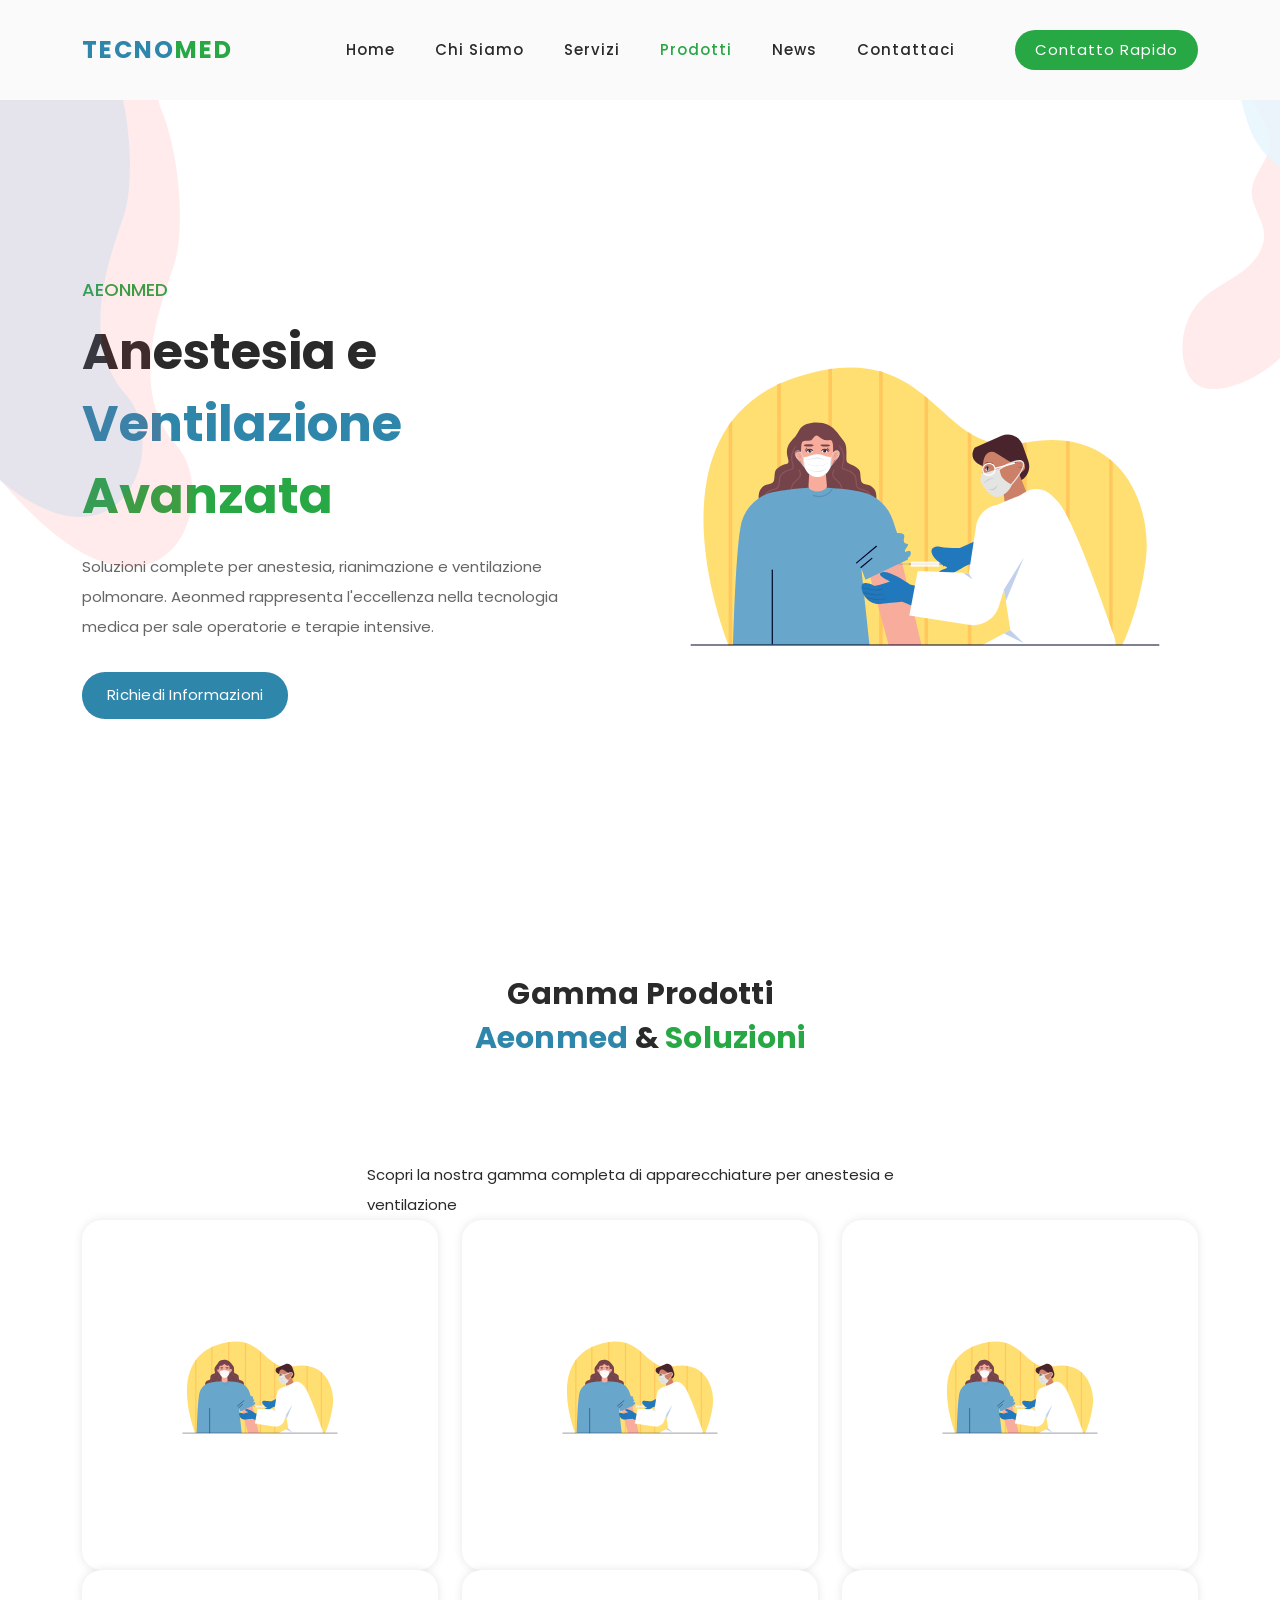
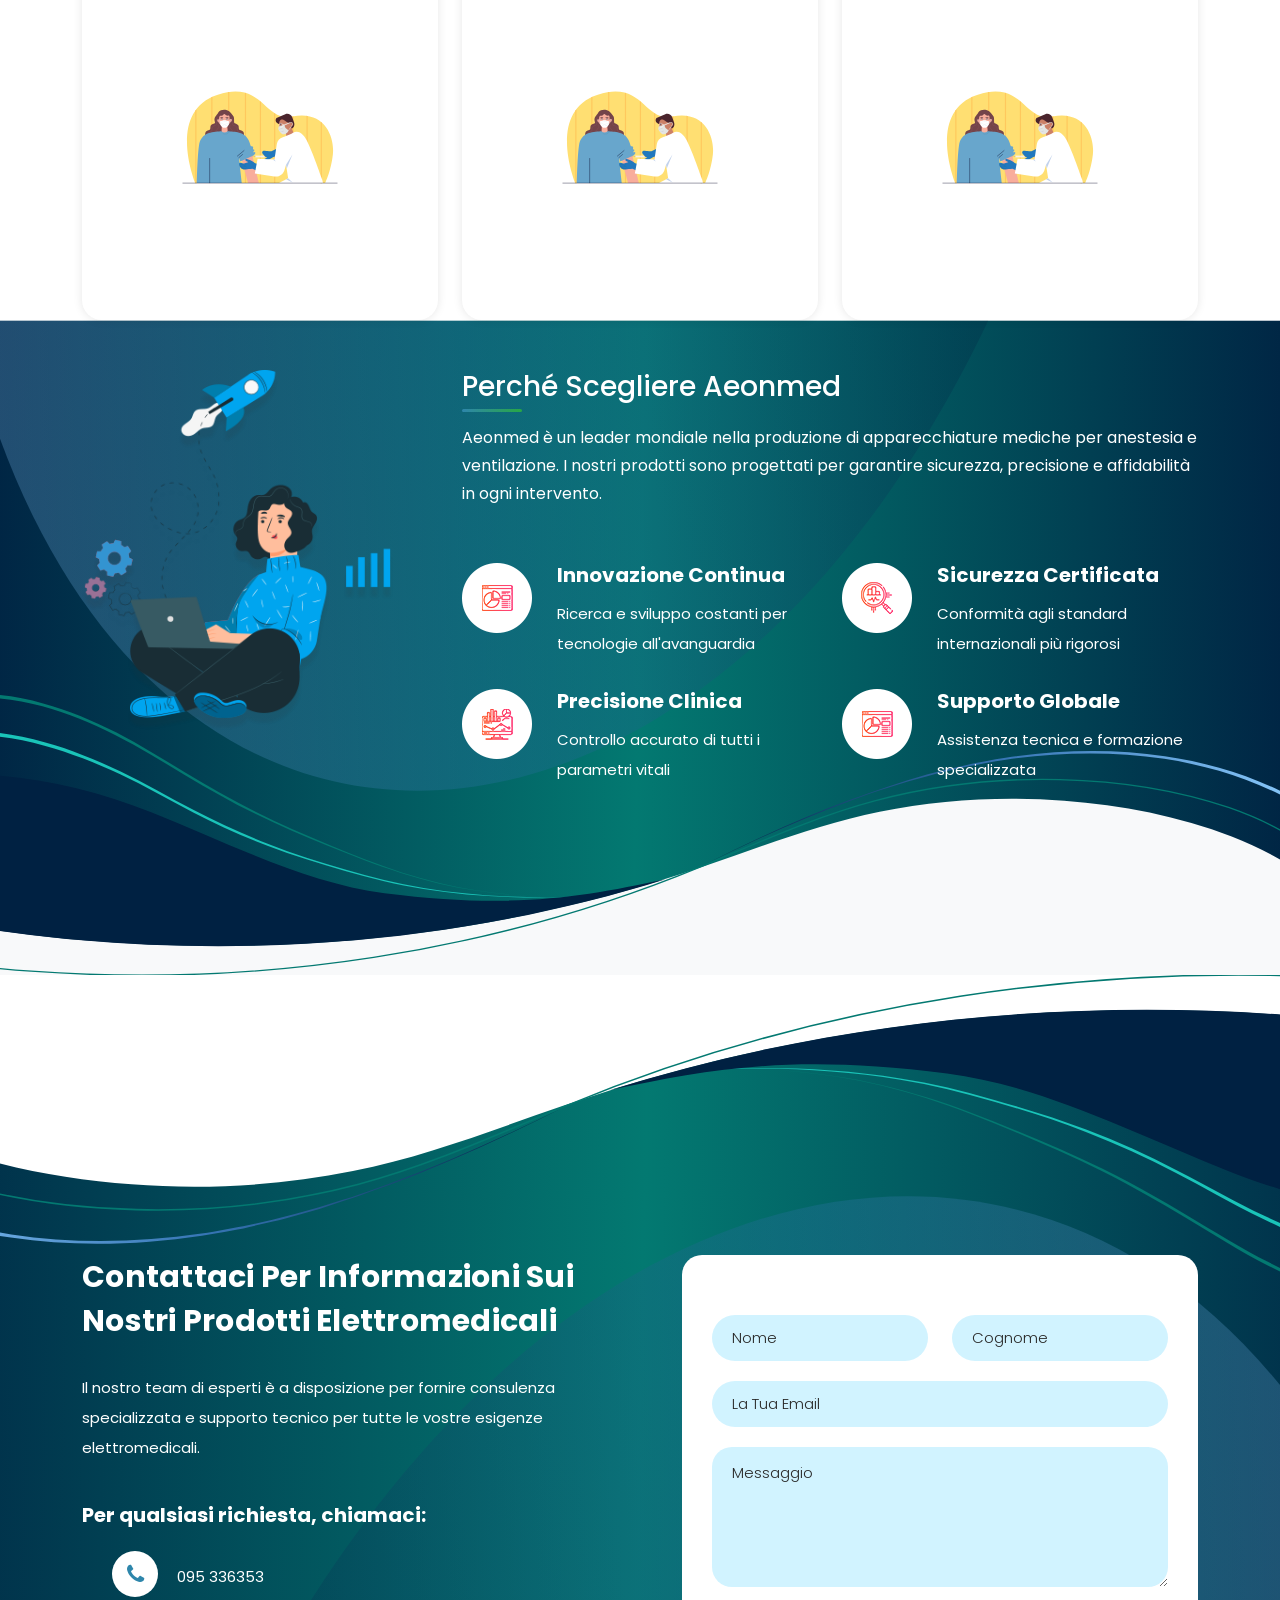
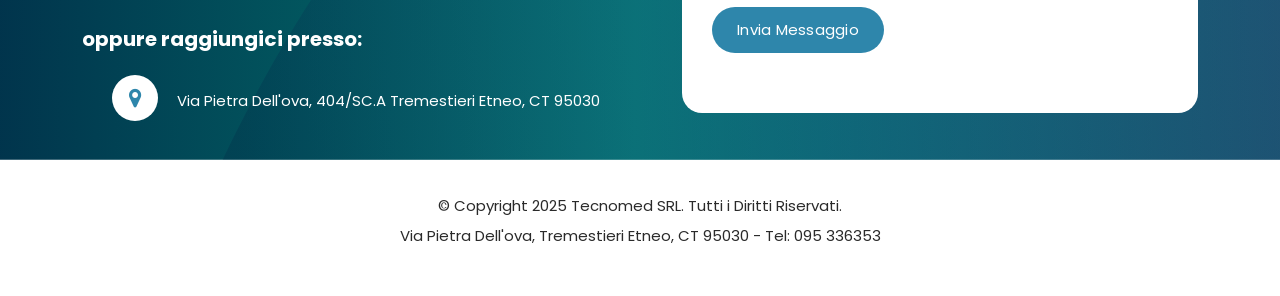
==== commit 4d30980b: "fix" ====
--- a/aeonmed.html
+++ b/aeonmed.html
@@ -254,6 +254,57 @@
     </div>
     <!-- ***** Features Section End ***** -->
 
+    <div id="contact" class="contact-us section">
+    <div class="container">
+      <div class="row">
+        <div class="col-lg-6 align-self-center wow fadeInLeft" data-wow-duration="0.5s" data-wow-delay="0.25s">
+          <div class="section-heading">
+            <h2>Contattaci per Informazioni sui Nostri Prodotti Elettromedicali</h2>
+            <p>Il nostro team di esperti è a disposizione per fornire consulenza specializzata e supporto tecnico per tutte le vostre esigenze elettromedicali.</p>
+            <div class="phone-info">
+              <h4>Per qualsiasi richiesta, chiamaci: <br><br><span><i class="fa fa-phone"></i> <a href="tel:095336353">095 336353</a></span></h4>
+              <h4>oppure raggiungici presso: <br><br><span><i class="fa fa-map-marker"></i><a href="https://www.google.com/maps/place/Tecnomed+Srl/@37.54578,15.09287,17z/data=!3m1!4b1!4m6!3m5!1s0x1313fcf12cef468d:0xdb8fd78b80c1c913!8m2!3d37.54578!4d15.09287!16s%2Fg%2F1td9mrt1?entry=ttu&g_ep=EgoyMDI2MDEyNi4wIKXMDSoASAFQAw%3D%3D"> Via Pietra Dell'ova, 404/SC.A Tremestieri Etneo, CT 95030</a></span></h4>
+            </div>
+          </div>
+        </div>
+        <div class="col-lg-6 wow fadeInRight" data-wow-duration="0.5s" data-wow-delay="0.25s">
+          <form id="contact" action="" method="post">
+            <div class="row">
+              <div class="col-lg-6">
+                <fieldset>
+                  <input type="name" name="name" id="name" placeholder="Nome" autocomplete="on" required>
+                </fieldset>
+              </div>
+              <div class="col-lg-6">
+                <fieldset>
+                  <input type="surname" name="surname" id="surname" placeholder="Cognome" autocomplete="on" required>
+                </fieldset>
+              </div>
+              <div class="col-lg-12">
+                <fieldset>
+                  <input type="text" name="email" id="email" pattern="[^ @]*@[^ @]*" placeholder="La Tua Email" required="">
+                </fieldset>
+              </div>
+              <div class="col-lg-12">
+                <fieldset>
+                  <textarea name="message" type="text" class="form-control" id="message" placeholder="Messaggio" required=""></textarea>  
+                </fieldset>
+              </div>
+              <div class="col-lg-12">
+                <fieldset>
+                  <button type="submit" id="form-submit" class="main-button ">Invia Messaggio</button>
+                </fieldset>
+              </div>
+            </div>
+            <div class="contact-dec">
+              <img src="assets/images/contact-decoration.png" alt="">
+            </div>
+          </form>
+        </div>
+      </div>
+    </div>
+  </div>
+
     <!-- ***** Footer Start ***** -->
     <footer>
         <div class="container">
--- a/assets/css/tecnomed-colors.css
+++ b/assets/css/tecnomed-colors.css
@@ -119,6 +119,21 @@
 /* Company Description Styling */
 .company-description h3 {
     position: relative;
+    color: #000000 !important;
+}
+
+.company-description p {
+    color: #000000 !important;
+}
+
+@media (min-width: 768px) {
+    .company-description h3 {
+        color: #ffffff !important;
+    }
+    
+    .company-description p {
+        color: #ffffff !important;
+    }
 }
 
 .company-description h3:after {
@@ -217,4 +232,46 @@
     .our-portfolio .item a {
         pointer-events: auto;
     }
+}
+
+/* ===== Product Chips List Styling ===== */
+.products-list {
+    display: flex;
+    flex-wrap: wrap;
+    gap: 12px;
+    justify-content: center;
+    padding: 20px 0;
+}
+
+.product-chip {
+    display: inline-block;
+    padding: 10px 18px;
+    background: #ffffff;
+    border: 1px solid #ddd;
+    border-radius: 20px;
+    color: #2E86AB;
+    font-size: 14px;
+    font-weight: 500;
+    text-decoration: none;
+    transition: all 0.3s ease;
+    cursor: pointer;
+}
+
+.product-chip:hover {
+    background: #2E86AB;
+    color: #ffffff;
+    border-color: #2E86AB;
+    transform: translateY(-2px);
+    box-shadow: 0 4px 12px rgba(46, 134, 171, 0.2);
+}
+
+@media (max-width: 768px) {
+    .products-list {
+        gap: 10px;
+    }
+    
+    .product-chip {
+        padding: 8px 14px;
+        font-size: 13px;
+    }
 }
